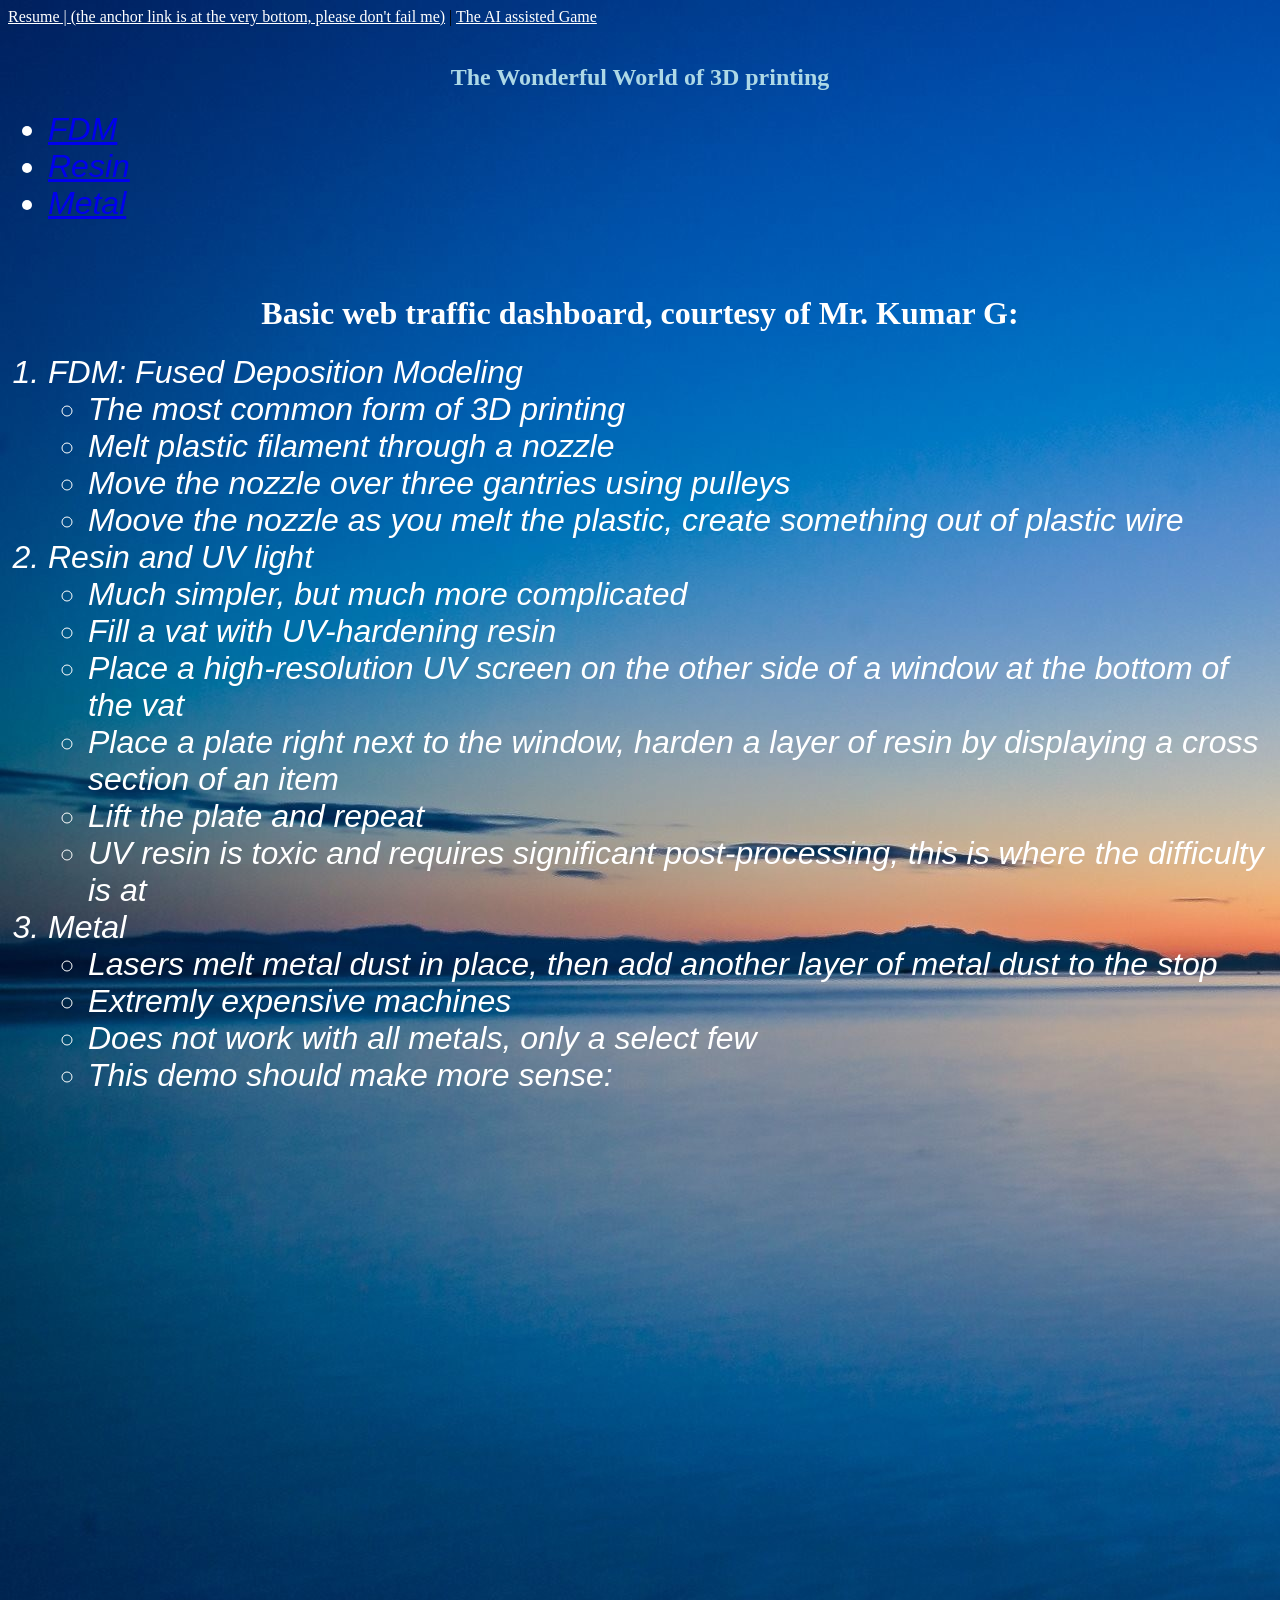
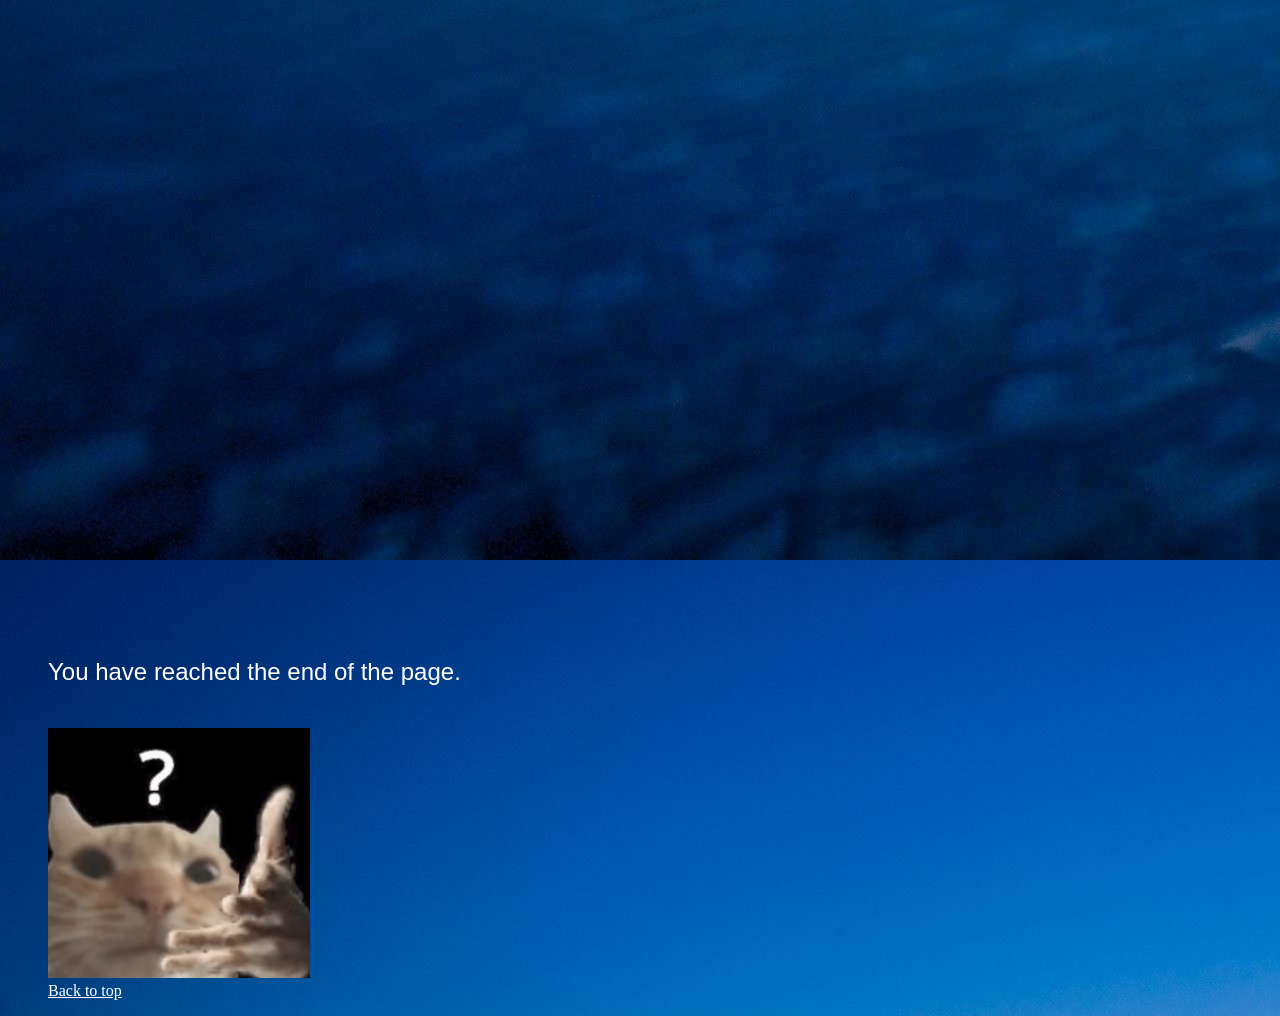
==== index.html @ f79db15f "Test" ====
<!--Comment here
Corbin Clark
Online Section
6/20/2025
-->
<!DOCTYPE html>
<html lang="en">
<head>
    <!-- Page header -->
    <meta charset="UTF-8">
    <meta http-equiv="X-UA-Compatible" content="IE=edge">
    <meta name="viewport" content="width=device-width, initial-scale=1.0">
    <title>Index</title>
    <link rel="stylesheet" href="css/scratchstyle.css">
</head>
<body>
    <!-- navigation -->
    <a href="html/resume.html" style="background-color:none;color:white;" id="top">Resume | (the anchor link is at the very bottom, please don't fail me)</a> |
    <a href="html/game.html" style="background-color:none;color:white;" id="top">The AI assisted Game</a><br><br>
    <h2>The Wonderful World of 3D printing</h2>
    <!-- navigation inside page -->
    <ul>
        <li><a href="#edu">FDM</a></li>
        <li><a href="#exp">Resin</a></li>
        <li><a href="#ski">Metal</a></li>
    </ul>
    <br><br>

    <h1>Basic web traffic dashboard, courtesy of Mr. Kumar G:</h1>
    <div class='tableauPlaceholder' id='viz1750472071637' style='position: relative'><noscript><a href='#'><img alt='Web Traffic DashboardCockpit ' src='https:&#47;&#47;public.tableau.com&#47;static&#47;images&#47;We&#47;WebTrafficDashboardRedesign&#47;Cockpit&#47;1_rss.png' style='border: none' /></a></noscript><object class='tableauViz'  style='display:none;'><param name='host_url' value='https%3A%2F%2Fpublic.tableau.com%2F' /> <param name='embed_code_version' value='3' /> <param name='site_root' value='' /><param name='name' value='WebTrafficDashboardRedesign&#47;Cockpit' /><param name='tabs' value='no' /><param name='toolbar' value='yes' /><param name='static_image' value='https:&#47;&#47;public.tableau.com&#47;static&#47;images&#47;We&#47;WebTrafficDashboardRedesign&#47;Cockpit&#47;1.png' /> <param name='animate_transition' value='yes' /><param name='display_static_image' value='yes' /><param name='display_spinner' value='yes' /><param name='display_overlay' value='yes' /><param name='display_count' value='yes' /><param name='language' value='en-US' /></object></div>                <script type='text/javascript'>                    var divElement = document.getElementById('viz1750472071637');                    var vizElement = divElement.getElementsByTagName('object')[0];                    vizElement.style.width='1650px';vizElement.style.height='1027px';                    var scriptElement = document.createElement('script');                    scriptElement.src = 'https://public.tableau.com/javascripts/api/viz_v1.js';                    vizElement.parentNode.insertBefore(scriptElement, vizElement);                </script>
    <!-- Qualifications section -->
    <ol>
        <li id="edu" class="header underline">FDM: Fused Deposition Modeling
            <ul>
                <li>The most common form of 3D printing</li>
                <li>Melt plastic filament through a nozzle</li>
                <li>Move the nozzle over three gantries using pulleys</li>
                <li>Moove the nozzle as you melt the plastic, create something out of plastic wire</li>
            </ul>
        </li>
        <li id="exp" class="header underline">Resin and UV light
            <ul>
                <li>Much simpler, but much more complicated</li>
                <li>Fill a vat with UV-hardening resin</li>
                <li>Place a high-resolution UV screen on the other side of a window at the bottom of the vat</li>
                <li>Place a plate right next to the window, harden a layer of resin by displaying a cross section of an item</li>
                <li>Lift the plate and repeat</li>
                <li>UV resin is toxic and requires significant post-processing, this is where the difficulty is at</li>
            </ul>
        </li>
        <li id="ski" class="header underline">Metal
            <ul>
                <li>Lasers melt metal dust in place, then add another layer of metal dust to the stop</li>
                <li>Extremly expensive machines</li>
                <li>Does not work with all metals, only a select few</li>
                <li>This demo should make more sense:</li>
                <iframe width="1920" height="1080" src="https://www.youtube.com/embed/fU9NbHVz9eI?si=OoxCG-DHXZzcXBGP" title="Metal Printing" frameborder="0" allow="accelerometer; autoplay; clipboard-write; encrypted-media; gyroscope; picture-in-picture; web-share" referrerpolicy="strict-origin-when-cross-origin" allowfullscreen></iframe><br>

            </ul>
            <p>&nbsp;</p>
        </li>
        <p>You have reached the end of the page.</p><br>
    <img src="assets/img/mascott.png" height="250" alt="photo of a cool bird"><br>
    <a href="#top" style="color:white;">Back to top</a><br>
    </ol>
</body>
</html>
---- css/scratchstyle.css ----
p{
    font-family:'Trebuchet MS', 'Lucida Sans Unicode', 'Lucida Grande', 'Lucida Sans', Arial, sans-serif;
    font-size: x-large;
    font-weight: 300;
    background-color: none;
    text-align: justify;
    color:white;
}
li{
    font-family: 'Segoe UI', Tahoma, Geneva, Verdana, sans-serif;
    font-size: xx-large;
    font-weight: 500;
    font-style:italic;
    background-color: none;
    text-align:left;
    color:white;
}
h1{
    background-color: none;
    text-align: center;
    color:white;
}
h2{
    background-color: none;
    color:lightblue;
    text-align: center;
}
body {
    background-image: url(../assets/img/backgroundimage.png);
    text-align: left;
}
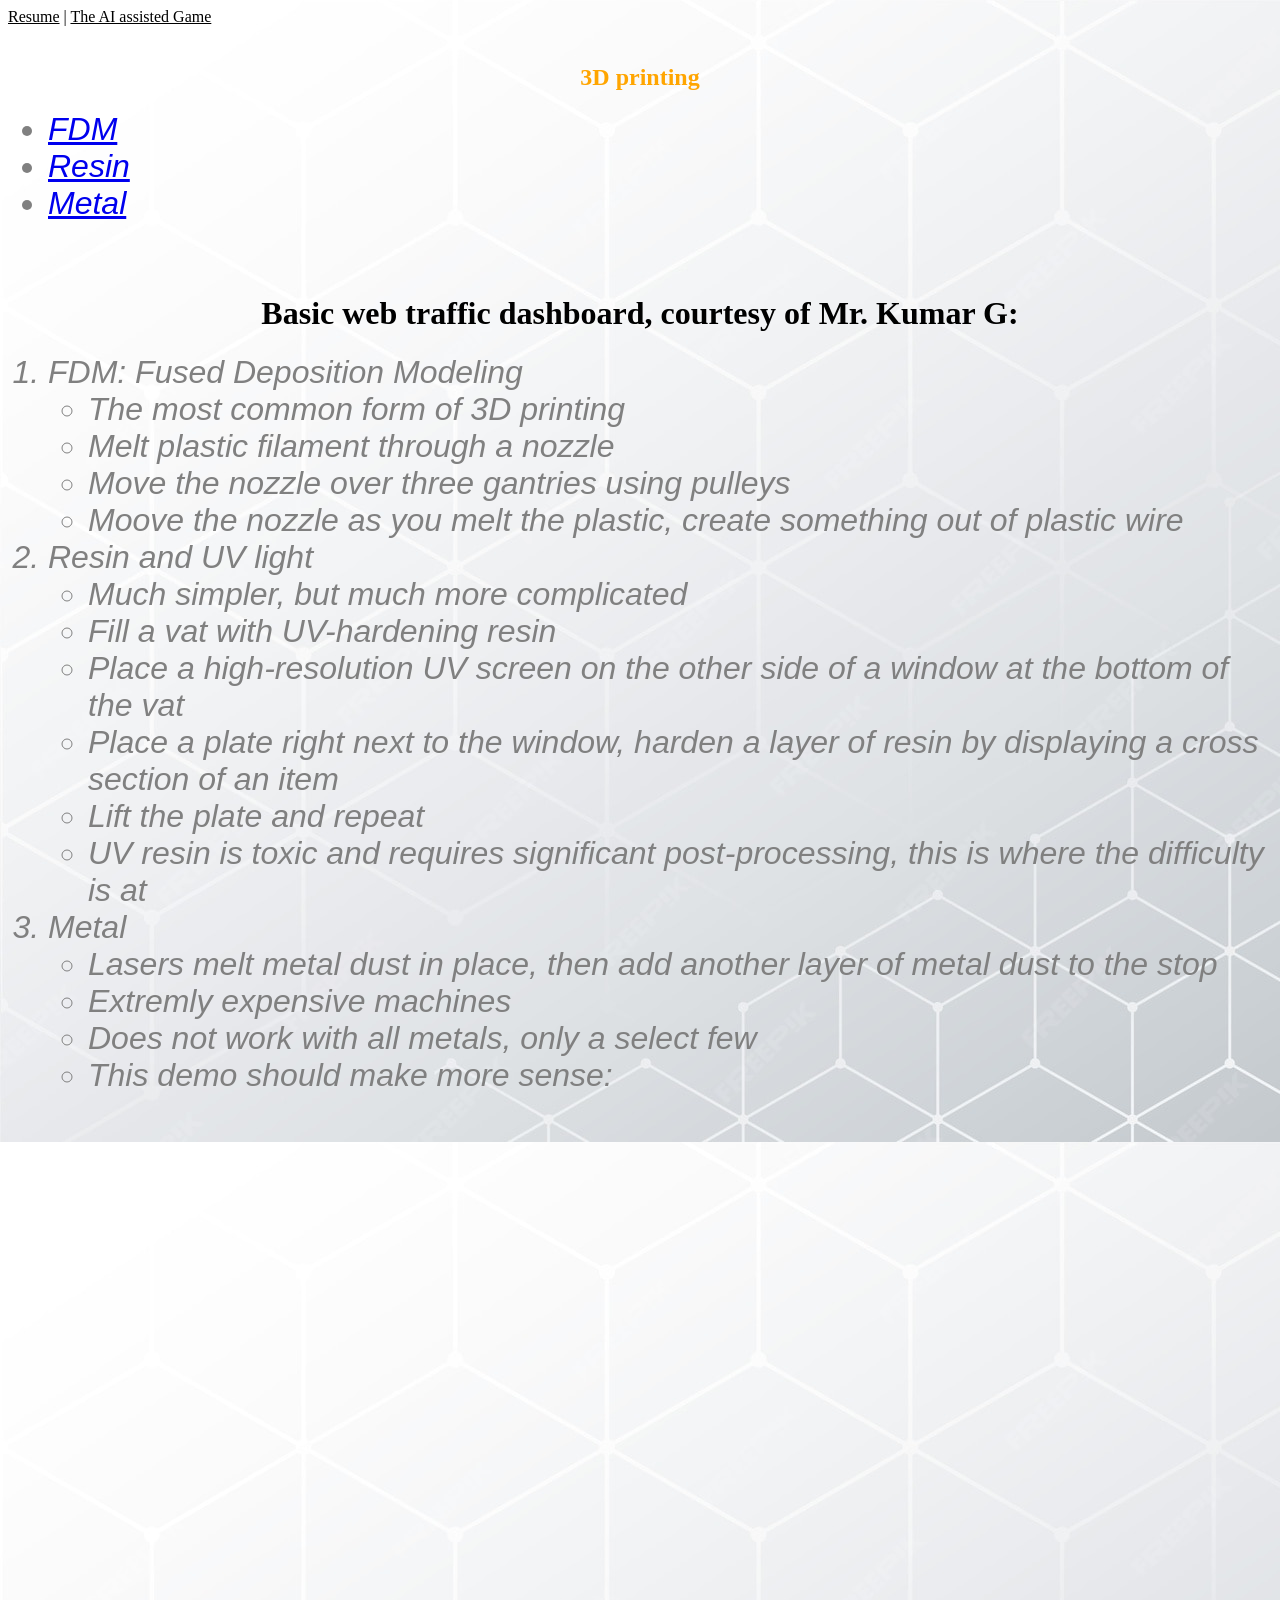
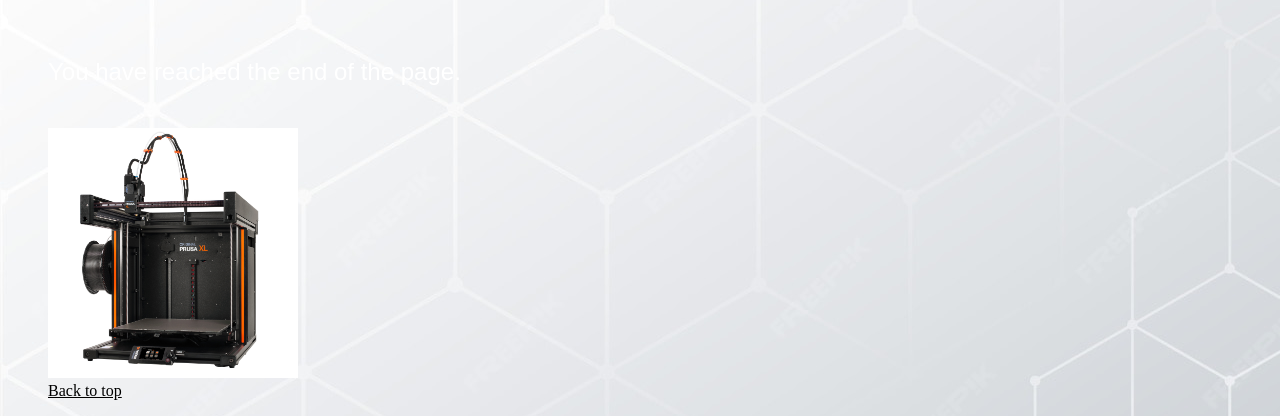
==== commit 8f81813c: "Hopefully final" ====
--- a/index.html
+++ b/index.html
@@ -16,12 +16,12 @@
 </head>
 <body>
     <!-- navigation -->
-    <a href="html/resume.html" style="background-color:none;color:white;" id="top">Resume | (the anchor link is at the very bottom, please don't fail me)</a> |
-    <a href="html/game.html" style="background-color:none;color:white;" id="top">The AI assisted Game</a><br><br>
-    <h2>The Wonderful World of 3D printing</h2>
+    <a href="html/resume.html" style="background-color:none;color:black;" id="top">Resume</a> |
+    <a href="html/game.html" style="background-color:none;color:black;" id="top">The AI assisted Game</a><br><br>
+    <h2>3D printing</h2>
     <!-- navigation inside page -->
     <ul>
-        <li><a href="#edu">FDM</a></li>
+        <li><link><a href="#edu">FDM</a></link></li>
         <li><a href="#exp">Resin</a></li>
         <li><a href="#ski">Metal</a></li>
     </ul>
@@ -55,14 +55,14 @@
                 <li>Extremly expensive machines</li>
                 <li>Does not work with all metals, only a select few</li>
                 <li>This demo should make more sense:</li>
-                <iframe width="1920" height="1080" src="https://www.youtube.com/embed/fU9NbHVz9eI?si=OoxCG-DHXZzcXBGP" title="Metal Printing" frameborder="0" allow="accelerometer; autoplay; clipboard-write; encrypted-media; gyroscope; picture-in-picture; web-share" referrerpolicy="strict-origin-when-cross-origin" allowfullscreen></iframe><br>
+                <iframe width="640" height="480" src="https://www.youtube.com/embed/fU9NbHVz9eI?si=OoxCG-DHXZzcXBGP" title="Metal Printing" frameborder="0" allow="accelerometer; autoplay; clipboard-write; encrypted-media; gyroscope; picture-in-picture; web-share" referrerpolicy="strict-origin-when-cross-origin" allowfullscreen></iframe><br>
 
             </ul>
             <p>&nbsp;</p>
         </li>
         <p>You have reached the end of the page.</p><br>
     <img src="assets/img/mascott.png" height="250" alt="photo of a cool bird"><br>
-    <a href="#top" style="color:white;">Back to top</a><br>
+    <a href="#top" style="color:black;">Back to top</a><br>
     </ol>
 </body>
 </html>
--- a/css/scratchstyle.css
+++ b/css/scratchstyle.css
@@ -13,19 +13,20 @@
     font-style:italic;
     background-color: none;
     text-align:left;
-    color:white;
+    color:grey;
 }
 h1{
     background-color: none;
     text-align: center;
-    color:white;
+    color:black;
 }
 h2{
     background-color: none;
-    color:lightblue;
+    color:orange;
     text-align: center;
 }
 body {
     background-image: url(../assets/img/backgroundimage.png);
     text-align: left;
 }
+	
